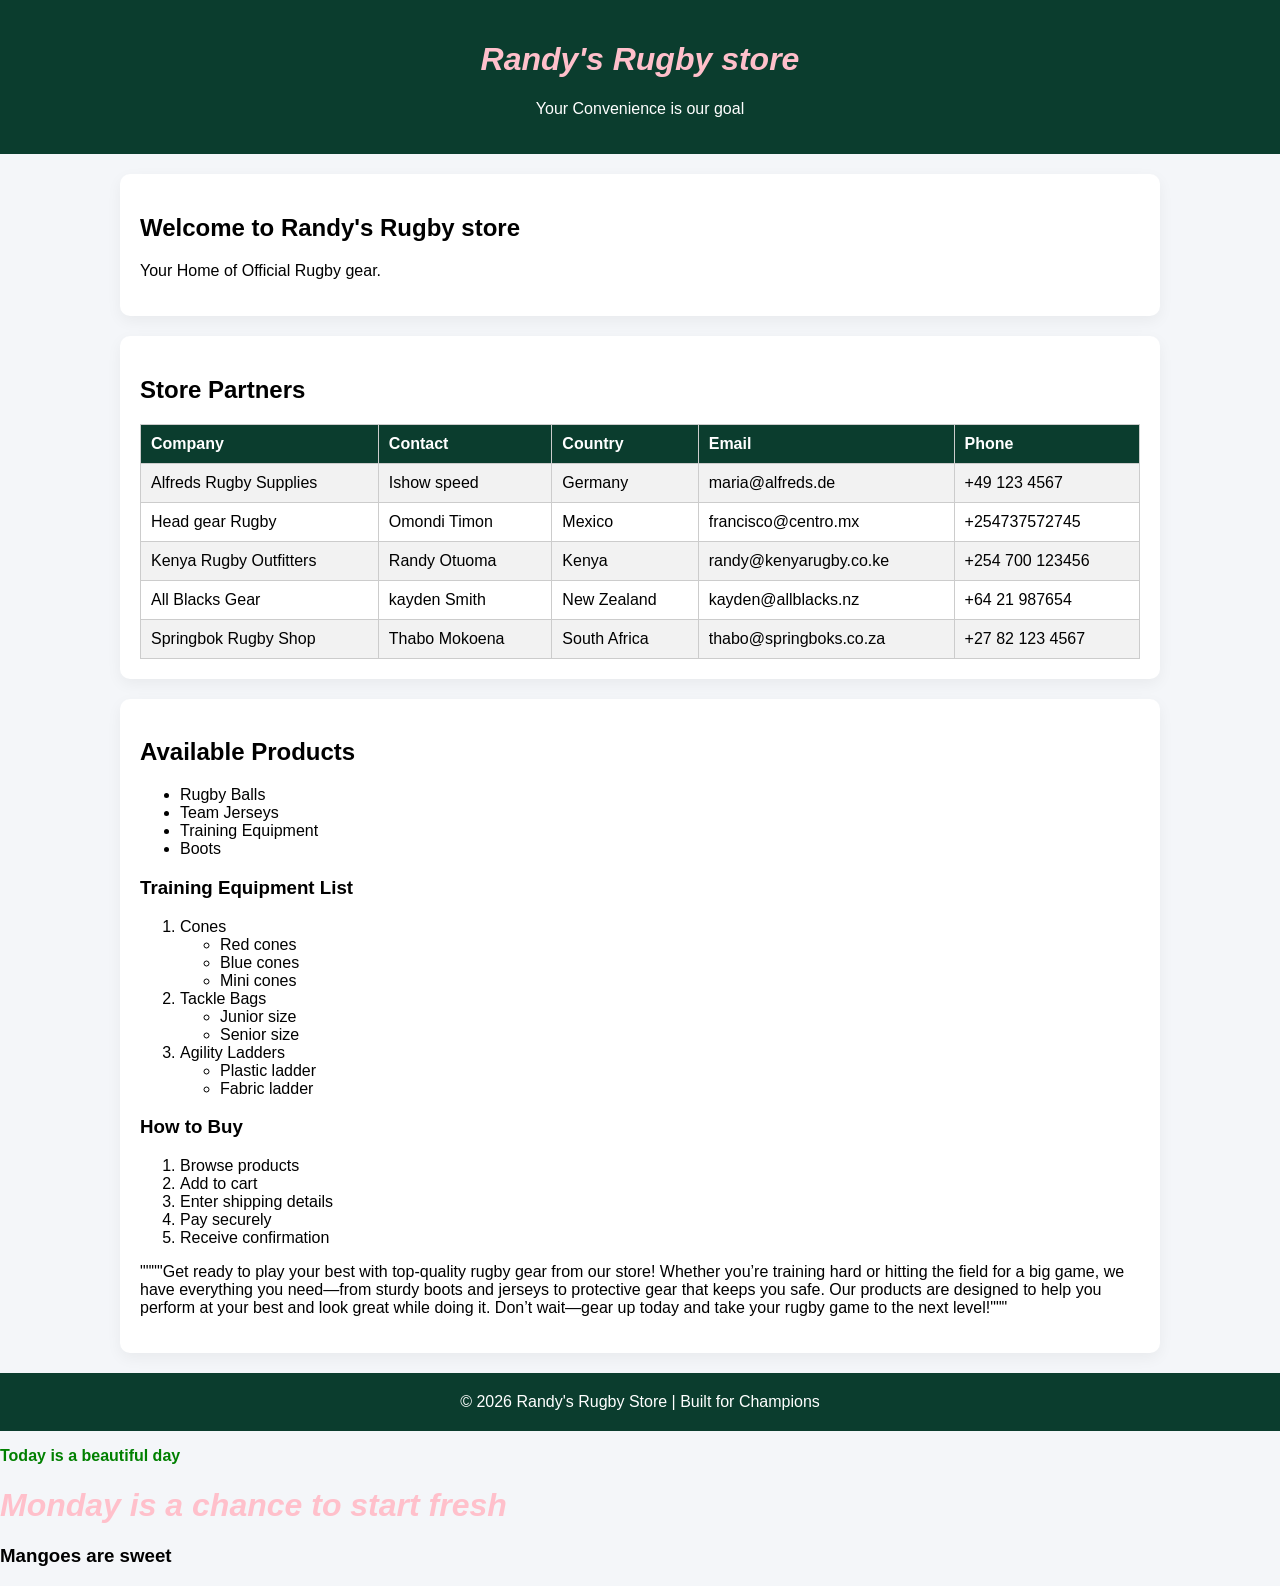
==== index.html @ 7da88b3d "Clean up index.html by removing unused elements Removed unnecessary styles and paragraphs from index" ====
<!DOCTYPE html>
<html lang="en">
<head>
<meta charset="UTF-8">
<meta name="viewport" content="width=device-width, initial-scale=1.0">
<title>Randy's Rugby Store</title>

<style>
body{
  font-family: Arial, sans-serif;
  margin:0;
  background:#f4f6f9;
}

/* Header */
header{
  background:#0b3d2e;
  color:white;
  padding:20px;
  text-align:center;
}

/* Section Styling */
.section{
  padding:20px;
  max-width:1000px;
  margin:20px auto;
  background:white;
  border-radius:10px;
  box-shadow:0 5px 15px rgba(0,0,0,0.05);
}

/* Table Styling */
table{
  width:100%;
  border-collapse:collapse;
  margin-top:15px;
}

th, td{
  border:1px solid #ccc;
  padding:10px;
  text-align:left;
}

th{
  background:#0b3d2e;
  color:white;
}

tr:nth-child(even){
  background:#f2f2f2;
}

/* Highlight Paragraph */
.highlight{
  font-weight:bold;
}
</style>

</head>
<body>

<header>
  <h1>Randy's Rugby store</h1>
  <p>Your Convenience is our goal </p>
</header>

<div class="section">
  <h2>Welcome to Randy's Rugby store</h2>
  <p>Your Home of Official Rugby gear.</p>

  <p
    id="intro-text"
    class="text highlight"
    title="Introduction paragraph"
    data-author="Net Chuck"
    style="color: red; line-height: 1.6;"
  </p>
</div>

<div class="section">
  <h2>Store Partners</h2>

  <table>
    <tr>
      <th>Company</th>
      <th>Contact</th>
      <th>Country</th>
      <th>Email</th>
      <th>Phone</th>
    </tr>
    <tr>
      <td>Alfreds Rugby Supplies</td>
      <td>Ishow speed</td>
      <td>Germany</td>
      <td>maria@alfreds.de</td>
      <td>+49 123 4567</td>
    </tr>
    <tr>
      <td>Head gear Rugby </td>
      <td>Omondi Timon</td>
      <td>Mexico</td>
      <td>francisco@centro.mx</td>
      <td>+254737572745</td>
    </tr>
    <tr>
      <td>Kenya Rugby Outfitters</td>
      <td>Randy Otuoma</td>
      <td>Kenya</td>
      <td>randy@kenyarugby.co.ke</td>
      <td>+254 700 123456</td>
    </tr>
    <tr>
      <td>All Blacks Gear</td>
      <td>kayden Smith</td>
      <td>New Zealand</td>
      <td>kayden@allblacks.nz</td>
      <td>+64 21 987654</td>
    </tr>
    <tr>
      <td>Springbok Rugby Shop</td>
      <td>Thabo Mokoena</td>
      <td>South Africa</td>
      <td>thabo@springboks.co.za</td>
      <td>+27 82 123 4567</td>
    </tr>
  </table>
</div>

<div class="section">
  <h2>Available Products</h2>

  <!-- Unordered List -->
  <ul>
    <li>Rugby Balls</li>
    <li>Team Jerseys</li>
    <li>Training Equipment</li>
    <li>Boots</li>
  </ul>

  <!-- Ordered List with Nested List for Training Equipment -->
  <h3>Training Equipment List</h3>
  <ol>
    <li>Cones
      <ul>
        <li>Red cones</li>
        <li>Blue cones</li>
        <li>Mini cones</li>
      </ul>
    </li>
    <li>Tackle Bags
      <ul>
        <li>Junior size</li>
        <li>Senior size</li>
      </ul>
    </li>
    <li>Agility Ladders
      <ul>
        <li>Plastic ladder</li>
        <li>Fabric ladder</li>
      </ul>
    </li>
  </ol>

  <!-- Ordered List for Buying Process -->
  <h3>How to Buy</h3>
  <ol>
    <li>Browse products</li>
    <li>Add to cart</li>
    <li>Enter shipping details</li>
    <li>Pay securely</li>
    <li>Receive confirmation</li>
  </ol>
   """"Get ready to play your best with top-quality rugby gear from our store! Whether you’re training hard or hitting the field for a big game, we have everything you need—from sturdy boots and jerseys to protective gear that keeps you safe. Our products are designed to help you perform at your best and look great while doing it. Don’t wait—gear up today and take your rugby game to the next level!"""
  </p>

</div>

<footer style="text-align:center; padding:20px; background:#0b3d2e; color:white;">
  © 2026 Randy's Rugby Store | Built for Champions
</footer>

<html>
<head>

  <link rel="stylesheet" href="style.css">

  <style>
    h1 {
      color: pink;
      font-style: italic;
    }
  </style>
</head>
<body>

  <p style="color: green; font-weight: bold;">
    Today is a beautiful day
  </p>

  <h1>Monday is a chance to start fresh</h1>

  <h3>Mangoes are sweet</h3>

</body>
</html>
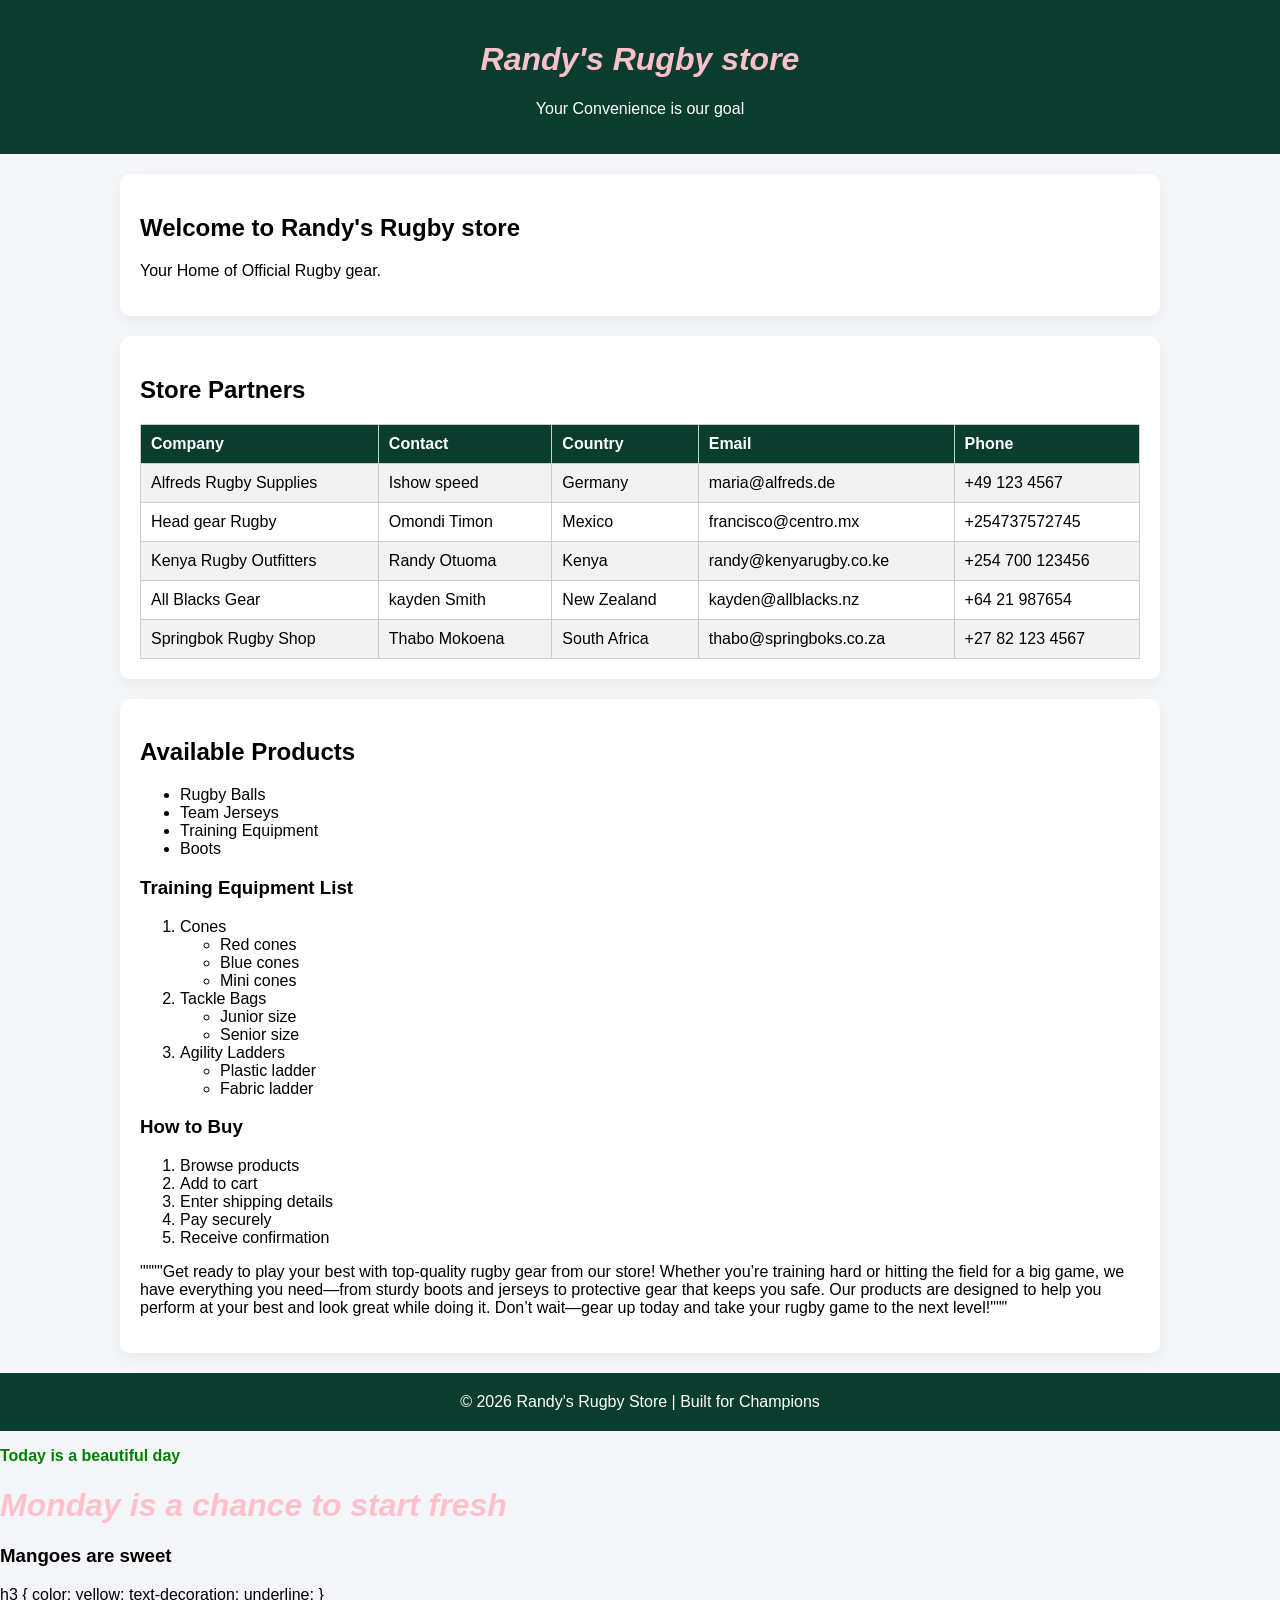
==== commit 96ddb8c1: "Add styles for h3 elements in index.html Added CSS styles for h3 elements in index.html." ====
--- a/index.html
+++ b/index.html
@@ -180,8 +180,7 @@
 <footer style="text-align:center; padding:20px; background:#0b3d2e; color:white;">
   © 2026 Randy's Rugby Store | Built for Champions
 </footer>
-
-<html>
+  <html>
 <head>
 
   <link rel="stylesheet" href="style.css">
@@ -202,7 +201,10 @@
   <h1>Monday is a chance to start fresh</h1>
 
   <h3>Mangoes are sweet</h3>
+  h3 {
+    color: yellow;
+    text-decoration: underline;
+}
 
 </body>
-</html>
-  
+  </html>
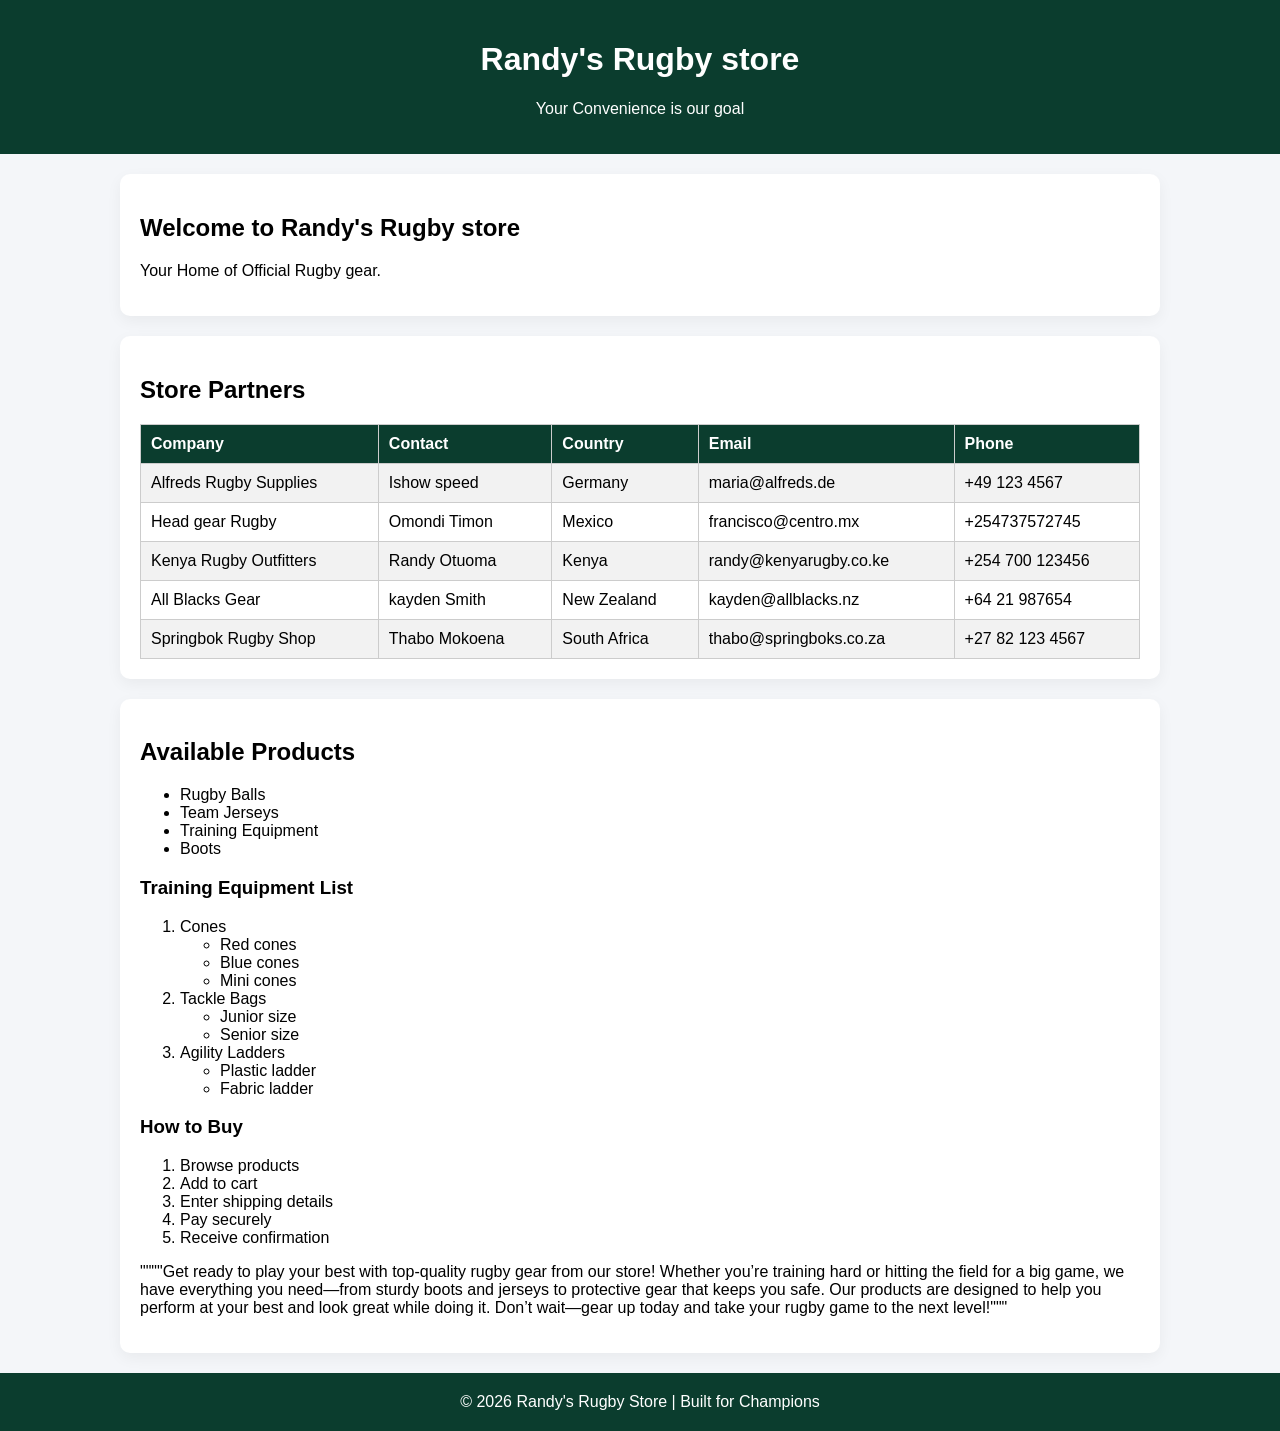
==== commit d556d67d: "Clean up index.html by removing unused elements Removed unnecessary HTML structure and styles." ====
--- a/index.html
+++ b/index.html
@@ -180,31 +180,5 @@
 <footer style="text-align:center; padding:20px; background:#0b3d2e; color:white;">
   © 2026 Randy's Rugby Store | Built for Champions
 </footer>
-  <html>
-<head>
-
-  <link rel="stylesheet" href="style.css">
-
-  <style>
-    h1 {
-      color: pink;
-      font-style: italic;
-    }
-  </style>
-</head>
-<body>
-
-  <p style="color: green; font-weight: bold;">
-    Today is a beautiful day
-  </p>
-
-  <h1>Monday is a chance to start fresh</h1>
-
-  <h3>Mangoes are sweet</h3>
-  h3 {
-    color: yellow;
-    text-decoration: underline;
-}
-
 </body>
   </html>
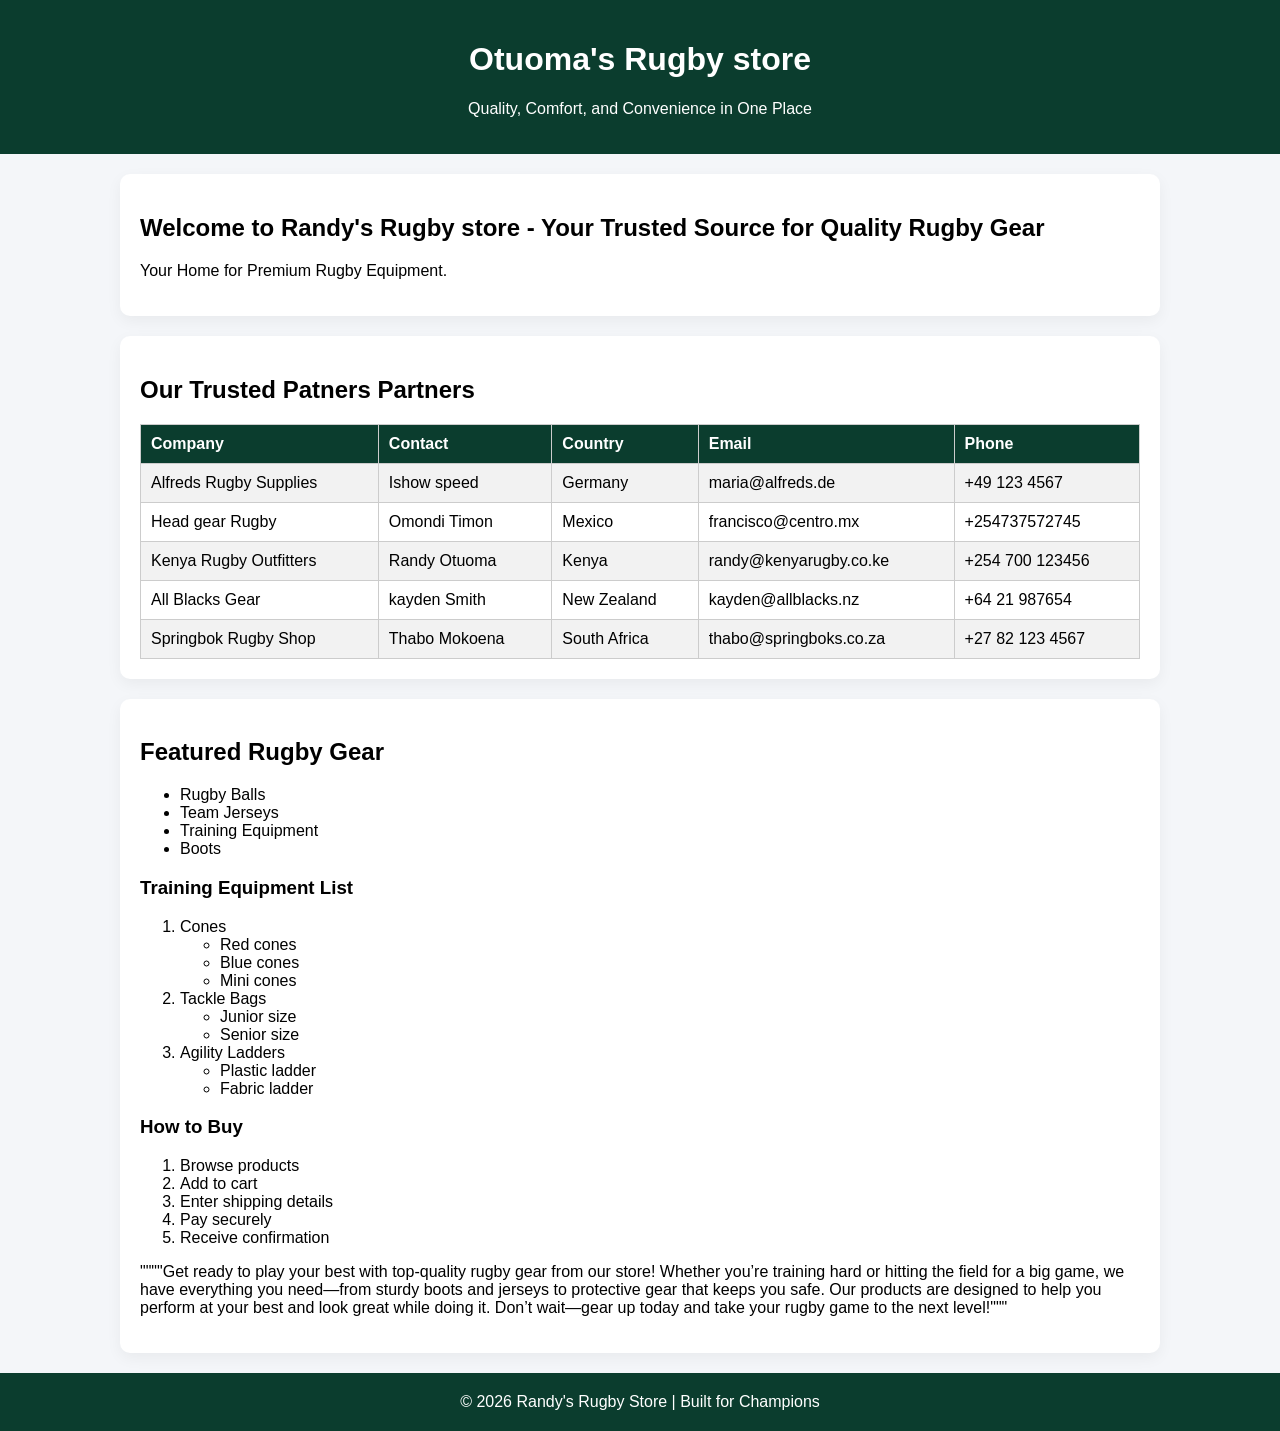
==== commit b2593bc7: "Revise store branding and section headings Updated store name and descriptions for branding." ====
--- a/index.html
+++ b/index.html
@@ -62,13 +62,13 @@
 <body>
 
 <header>
-  <h1>Randy's Rugby store</h1>
-  <p>Your Convenience is our goal </p>
+  <h1>Otuoma's Rugby store</h1>
+  <p>Quality, Comfort, and Convenience in One Place </p>
 </header>
 
 <div class="section">
-  <h2>Welcome to Randy's Rugby store</h2>
-  <p>Your Home of Official Rugby gear.</p>
+  <h2>Welcome to Randy's Rugby store - Your Trusted Source for Quality Rugby Gear</h2>
+  <p>Your Home for Premium Rugby Equipment.</p>
 
   <p
     id="intro-text"
@@ -80,7 +80,7 @@
 </div>
 
 <div class="section">
-  <h2>Store Partners</h2>
+  <h2>Our Trusted Patners Partners</h2>
 
   <table>
     <tr>
@@ -129,7 +129,7 @@
 </div>
 
 <div class="section">
-  <h2>Available Products</h2>
+  <h2>Featured Rugby Gear</h2>
 
   <!-- Unordered List -->
   <ul>
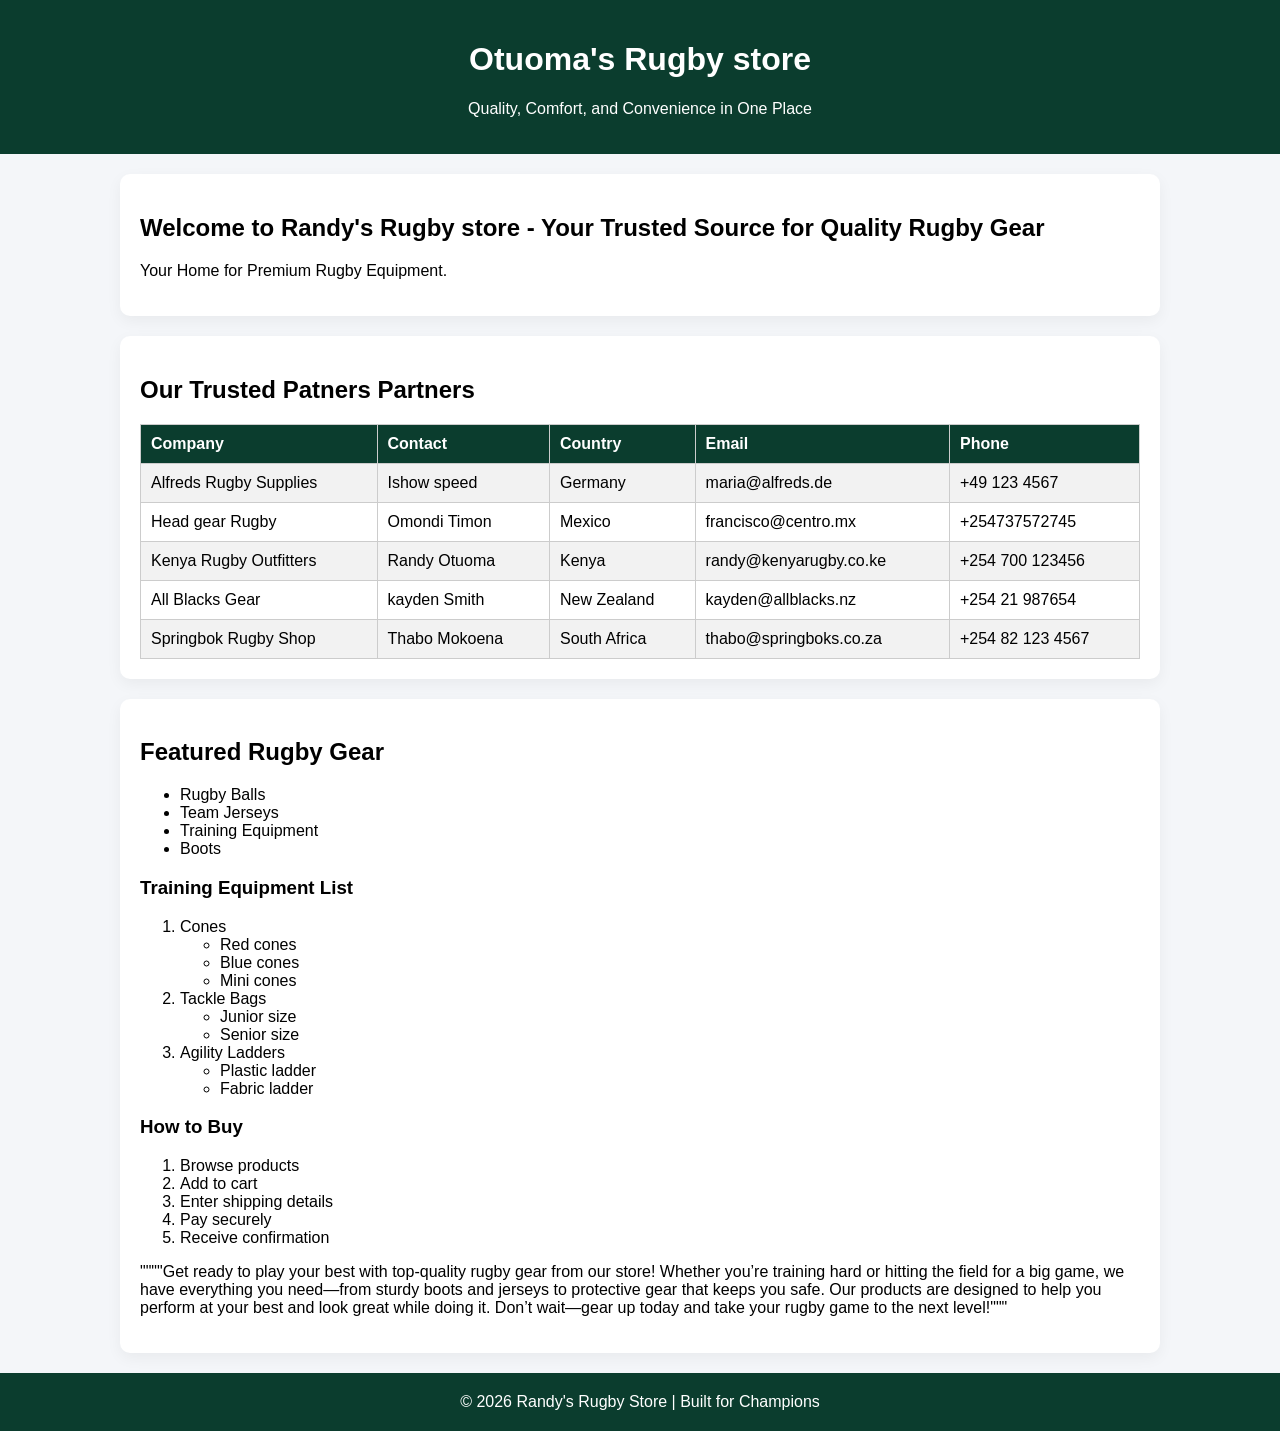
==== commit ff2f51e3: "Update contact numbers for All Blacks and Springboks" ====
--- a/index.html
+++ b/index.html
@@ -116,14 +116,14 @@
       <td>kayden Smith</td>
       <td>New Zealand</td>
       <td>kayden@allblacks.nz</td>
-      <td>+64 21 987654</td>
+      <td>+254 21 987654</td>
     </tr>
     <tr>
       <td>Springbok Rugby Shop</td>
       <td>Thabo Mokoena</td>
       <td>South Africa</td>
       <td>thabo@springboks.co.za</td>
-      <td>+27 82 123 4567</td>
+      <td>+254 82 123 4567</td>
     </tr>
   </table>
 </div>
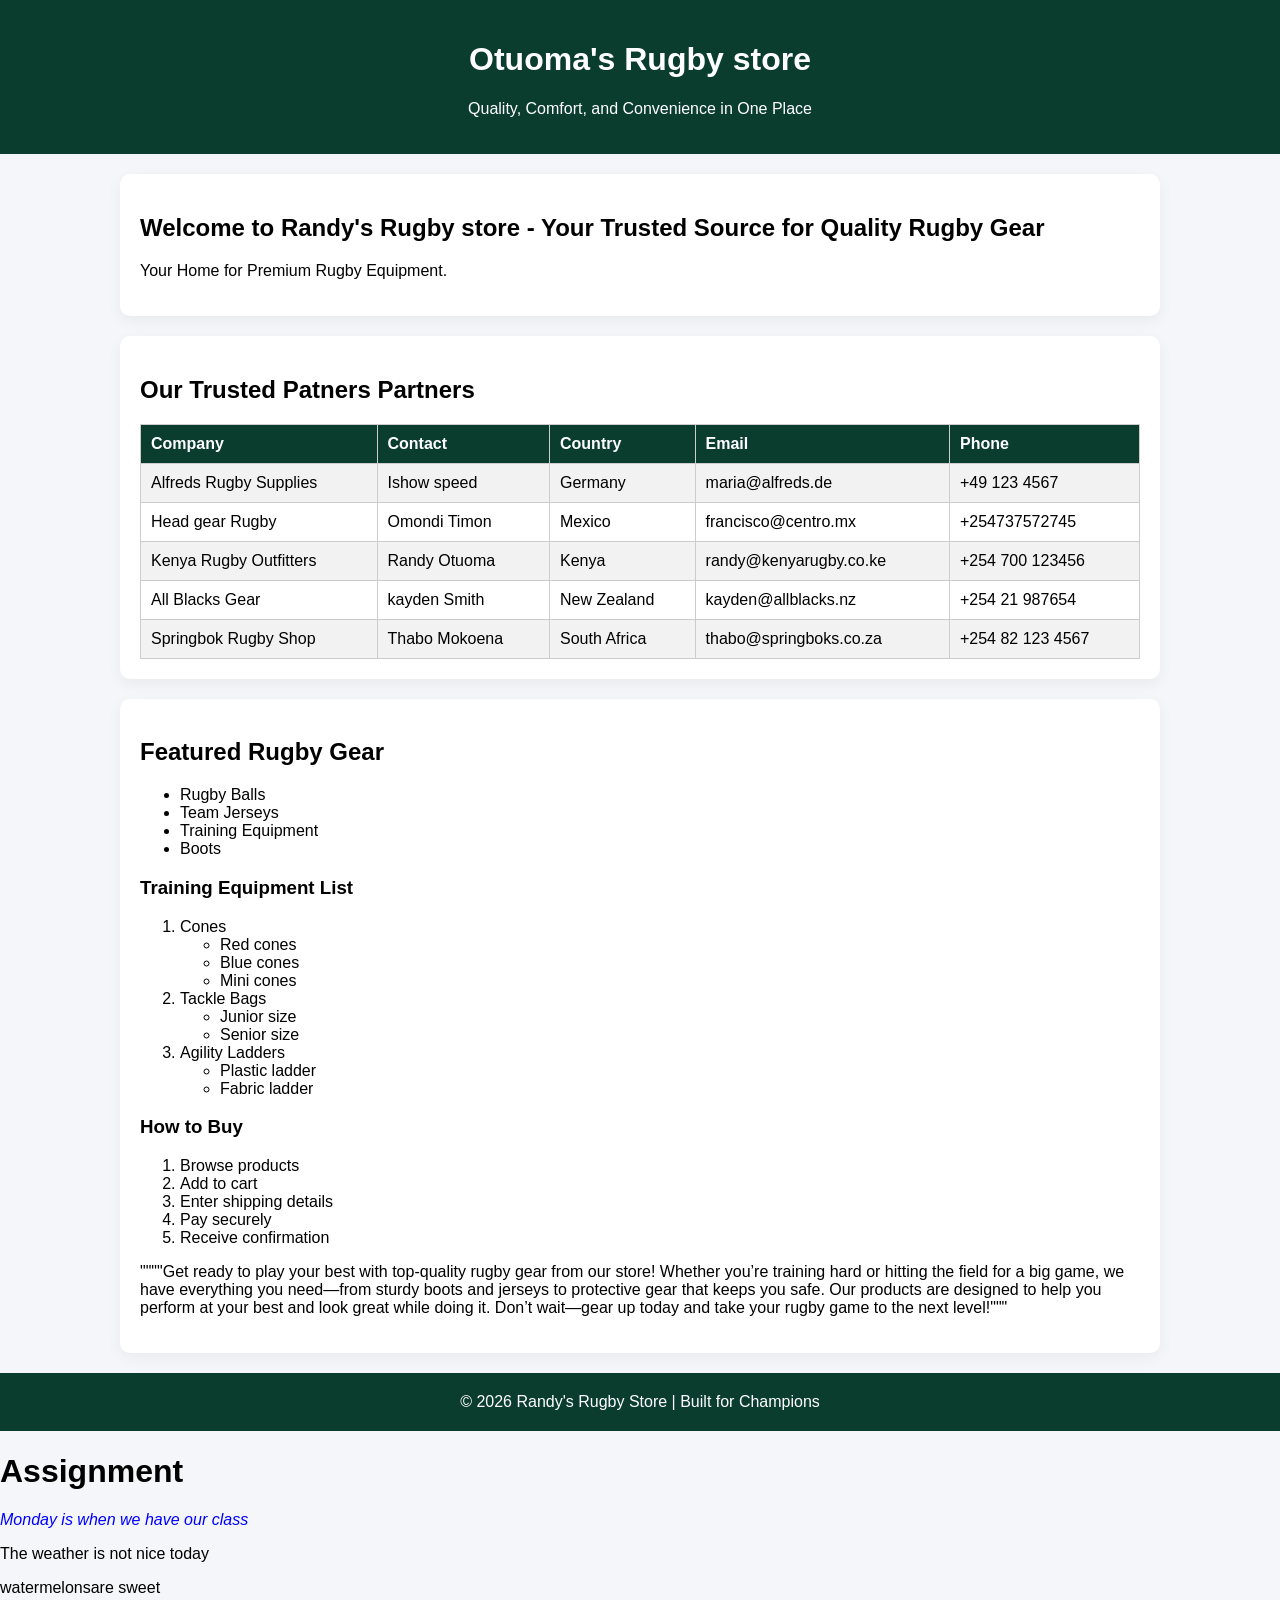
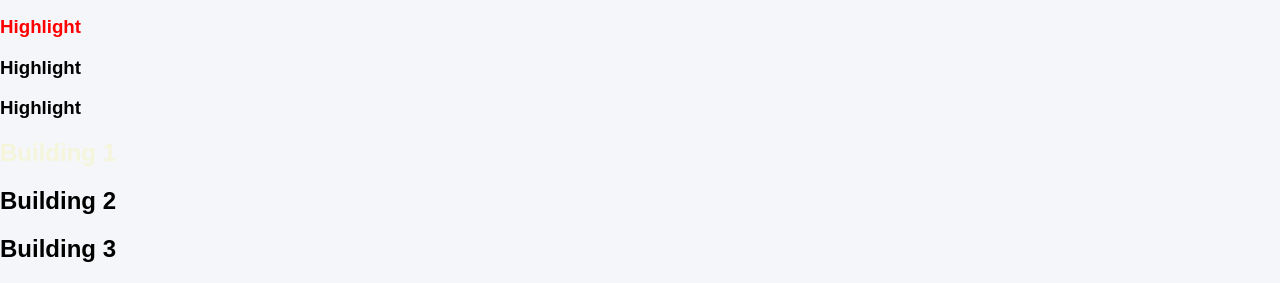
==== commit 32a7c3aa: "Clean up index.html by removing styles Removed unused CSS styles and adjusted HTML structure." ====
--- a/index.html
+++ b/index.html
@@ -181,4 +181,29 @@
   © 2026 Randy's Rugby Store | Built for Champions
 </footer>
 </body>
-  </html>
+  
+
+
+
+
+
+<h1> Assignment</h1>
+	
+
+<section>
+<p style= "color:blue; font-style: italic;">Monday is when we have our class</p>
+<p class = "internalp">The weather is not nice today</h1>
+<p class = "external">watermelonsare sweet</h3>
+
+<h3 style = "color: red;"> Highlight</h3>
+<h3 class="internal"> Highlight</h3>
+<h3 class = "external"> Highlight</h3>
+
+<h1 style = "color: beige;">Building 1</h1>
+<h1 class = "internal">Building 2</h1>
+<h1 class = "external">Building 3</h1>
+
+</section>
+
+</body>
+</html>
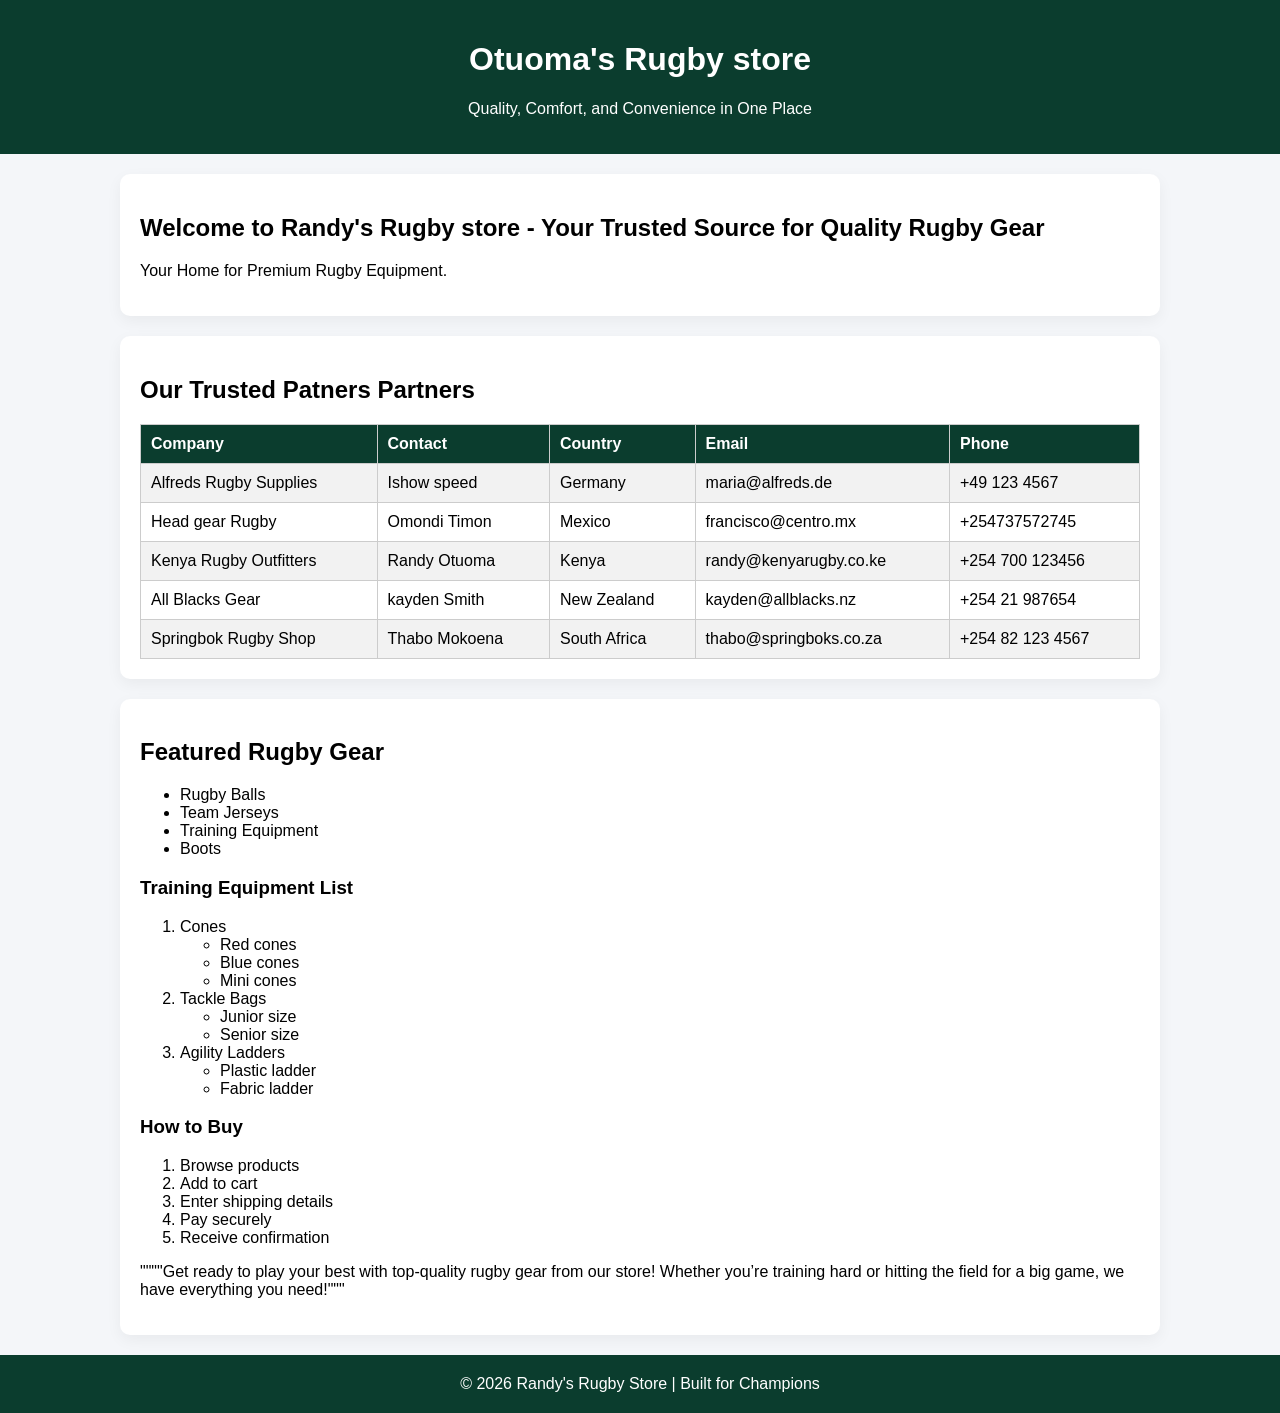
==== commit 219084f8: "Update product description and clean up HTML Shortened the product description for clarity and remov" ====
--- a/index.html
+++ b/index.html
@@ -172,7 +172,7 @@
     <li>Pay securely</li>
     <li>Receive confirmation</li>
   </ol>
-   """"Get ready to play your best with top-quality rugby gear from our store! Whether you’re training hard or hitting the field for a big game, we have everything you need—from sturdy boots and jerseys to protective gear that keeps you safe. Our products are designed to help you perform at your best and look great while doing it. Don’t wait—gear up today and take your rugby game to the next level!"""
+   """"Get ready to play your best with top-quality rugby gear from our store! Whether you’re training hard or hitting the field for a big game, we have everything you need!"""
   </p>
 
 </div>
@@ -180,30 +180,4 @@
 <footer style="text-align:center; padding:20px; background:#0b3d2e; color:white;">
   © 2026 Randy's Rugby Store | Built for Champions
 </footer>
-</body>
-  
-
-
-
-
-
-<h1> Assignment</h1>
-	
-
-<section>
-<p style= "color:blue; font-style: italic;">Monday is when we have our class</p>
-<p class = "internalp">The weather is not nice today</h1>
-<p class = "external">watermelonsare sweet</h3>
-
-<h3 style = "color: red;"> Highlight</h3>
-<h3 class="internal"> Highlight</h3>
-<h3 class = "external"> Highlight</h3>
-
-<h1 style = "color: beige;">Building 1</h1>
-<h1 class = "internal">Building 2</h1>
-<h1 class = "external">Building 3</h1>
-
-</section>
-
-</body>
 </html>
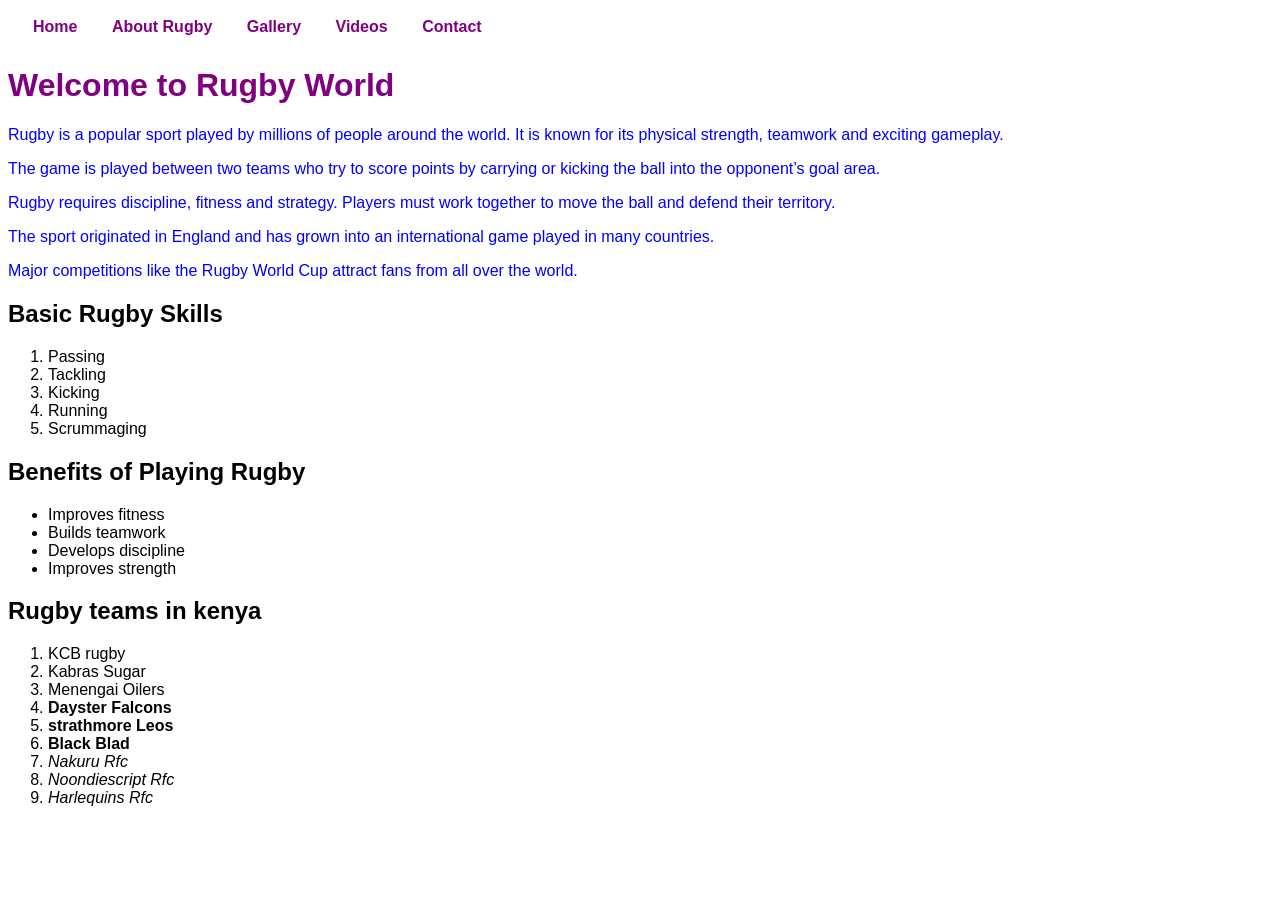
==== commit 76e20231: "Update index.html" ====
--- a/index.html
+++ b/index.html
@@ -1,183 +1,65 @@
 <!DOCTYPE html>
-<html lang="en">
+<html>
 <head>
-<meta charset="UTF-8">
-<meta name="viewport" content="width=device-width, initial-scale=1.0">
-<title>Randy's Rugby Store</title>
+<title>Rugby World</title>
+<link rel="stylesheet" href="style.css">
+</head>
 
-<style>
-body{
-  font-family: Arial, sans-serif;
-  margin:0;
-  background:#f4f6f9;
-}
-
-/* Header */
-header{
-  background:#0b3d2e;
-  color:white;
-  padding:20px;
-  text-align:center;
-}
-
-/* Section Styling */
-.section{
-  padding:20px;
-  max-width:1000px;
-  margin:20px auto;
-  background:white;
-  border-radius:10px;
-  box-shadow:0 5px 15px rgba(0,0,0,0.05);
-}
-
-/* Table Styling */
-table{
-  width:100%;
-  border-collapse:collapse;
-  margin-top:15px;
-}
-
-th, td{
-  border:1px solid #ccc;
-  padding:10px;
-  text-align:left;
-}
-
-th{
-  background:#0b3d2e;
-  color:white;
-}
-
-tr:nth-child(even){
-  background:#f2f2f2;
-}
-
-/* Highlight Paragraph */
-.highlight{
-  font-weight:bold;
-}
-</style>
-
-</head>
 <body>
 
-<header>
-  <h1>Otuoma's Rugby store</h1>
-  <p>Quality, Comfort, and Convenience in One Place </p>
-</header>
+<nav>
+<a href="index.html">Home</a>
+<a href="About.html">About Rugby</a>
+<a href="Gallery.html">Gallery</a>
+<a href="videos.html">Videos</a>
+<a href="contact.html">Contact</a>
+</nav>
 
-<div class="section">
-  <h2>Welcome to Randy's Rugby store - Your Trusted Source for Quality Rugby Gear</h2>
-  <p>Your Home for Premium Rugby Equipment.</p>
+<h1>Welcome to Rugby World</h1>
 
-  <p
-    id="intro-text"
-    class="text highlight"
-    title="Introduction paragraph"
-    data-author="Net Chuck"
-    style="color: red; line-height: 1.6;"
-  </p>
-</div>
+<p class="p1">Rugby is a popular sport played by millions of people around the world. It is known for its physical strength, teamwork and exciting gameplay.</p>
 
-<div class="section">
-  <h2>Our Trusted Patners Partners</h2>
+<p class="p2">The game is played between two teams who try to score points by carrying or kicking the ball into the opponent’s goal area.</p>
 
-  <table>
-    <tr>
-      <th>Company</th>
-      <th>Contact</th>
-      <th>Country</th>
-      <th>Email</th>
-      <th>Phone</th>
-    </tr>
-    <tr>
-      <td>Alfreds Rugby Supplies</td>
-      <td>Ishow speed</td>
-      <td>Germany</td>
-      <td>maria@alfreds.de</td>
-      <td>+49 123 4567</td>
-    </tr>
-    <tr>
-      <td>Head gear Rugby </td>
-      <td>Omondi Timon</td>
-      <td>Mexico</td>
-      <td>francisco@centro.mx</td>
-      <td>+254737572745</td>
-    </tr>
-    <tr>
-      <td>Kenya Rugby Outfitters</td>
-      <td>Randy Otuoma</td>
-      <td>Kenya</td>
-      <td>randy@kenyarugby.co.ke</td>
-      <td>+254 700 123456</td>
-    </tr>
-    <tr>
-      <td>All Blacks Gear</td>
-      <td>kayden Smith</td>
-      <td>New Zealand</td>
-      <td>kayden@allblacks.nz</td>
-      <td>+254 21 987654</td>
-    </tr>
-    <tr>
-      <td>Springbok Rugby Shop</td>
-      <td>Thabo Mokoena</td>
-      <td>South Africa</td>
-      <td>thabo@springboks.co.za</td>
-      <td>+254 82 123 4567</td>
-    </tr>
-  </table>
-</div>
+<p class="p3">Rugby requires discipline, fitness and strategy. Players must work together to move the ball and defend their territory.</p>
 
-<div class="section">
-  <h2>Featured Rugby Gear</h2>
+<p class="p4">The sport originated in England and has grown into an international game played in many countries.</p>
 
-  <!-- Unordered List -->
-  <ul>
-    <li>Rugby Balls</li>
-    <li>Team Jerseys</li>
-    <li>Training Equipment</li>
-    <li>Boots</li>
-  </ul>
+<p class="p5">Major competitions like the Rugby World Cup attract fans from all over the world.</p>
 
-  <!-- Ordered List with Nested List for Training Equipment -->
-  <h3>Training Equipment List</h3>
-  <ol>
-    <li>Cones
-      <ul>
-        <li>Red cones</li>
-        <li>Blue cones</li>
-        <li>Mini cones</li>
-      </ul>
-    </li>
-    <li>Tackle Bags
-      <ul>
-        <li>Junior size</li>
-        <li>Senior size</li>
-      </ul>
-    </li>
-    <li>Agility Ladders
-      <ul>
-        <li>Plastic ladder</li>
-        <li>Fabric ladder</li>
-      </ul>
-    </li>
-  </ol>
+<h2>Basic Rugby Skills</h2>
 
-  <!-- Ordered List for Buying Process -->
-  <h3>How to Buy</h3>
-  <ol>
-    <li>Browse products</li>
-    <li>Add to cart</li>
-    <li>Enter shipping details</li>
-    <li>Pay securely</li>
-    <li>Receive confirmation</li>
-  </ol>
-   """"Get ready to play your best with top-quality rugby gear from our store! Whether you’re training hard or hitting the field for a big game, we have everything you need!"""
-  </p>
+<ol>
+<li>Passing</li>
+<li>Tackling</li>
+<li>Kicking</li>
+<li>Running</li>
+<li>Scrummaging</li>
+</ol>
 
-</div>
+<h2>Benefits of Playing Rugby</h2>
 
-<footer style="text-align:center; padding:20px; background:#0b3d2e; color:white;">
-  © 2026 Randy's Rugby Store | Built for Champions
-</footer>
+<ul>
+<li>Improves fitness</li>
+<li>Builds teamwork</li>
+<li>Develops discipline</li>
+<li>Improves strength</li>
+</ul>
+
+<h2>Rugby teams in kenya</h2>
+
+<ol>
+<li>KCB rugby</li>
+<li>Kabras Sugar</li>
+<li>Menengai Oilers</li>
+<li><b>Dayster Falcons</b></li>
+<li><b>strathmore Leos</b></li>
+<li><b>Black Blad</b></li>
+<li><i>Nakuru Rfc</i></li>
+<li><i>Noondiescript Rfc</i></li>
+<li><i>Harlequins Rfc</i></li>
+</ol>
+  
+
+</body>
 </html>
--- a/style.css
+++ b/style.css
@@ -0,0 +1,34 @@
+body{
+font-family: Arial;
+background-color:white;
+}
+
+nav{
+background-color: light green;
+padding:10px;
+}
+
+nav a{
+color:purple;
+margin:15px;
+text-decoration:none;
+font-weight:bold;
+}
+
+nav a:hover{
+color:green;
+}
+
+h1{
+color:purple;
+}
+
+.p1{color:blue;}
+.p2{color:blue;}
+.p3{color:blue;}
+.p4{color:blue;}
+.p5{color:blue;}
+
+img{
+margin:10px;
+}
